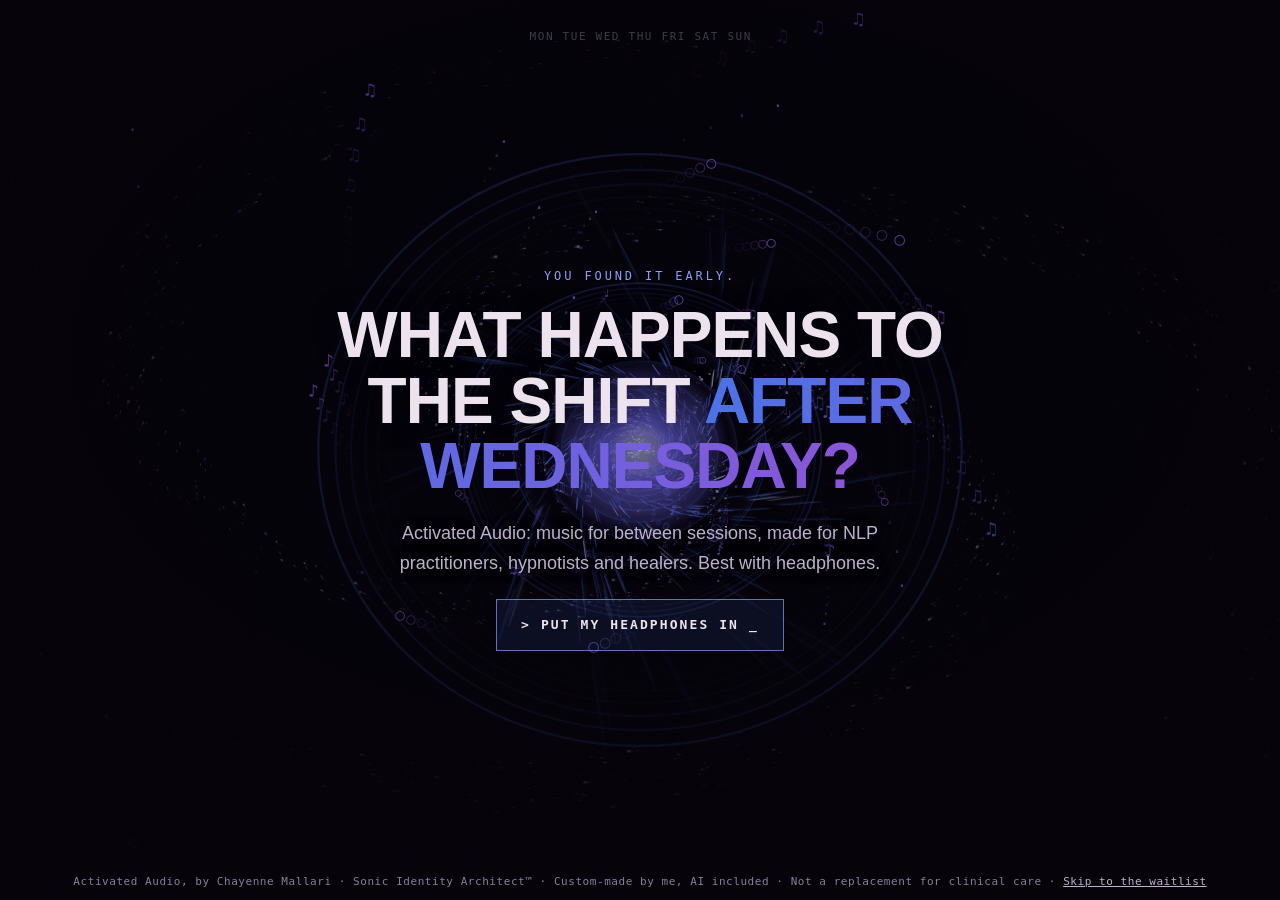
==== public/activated-audio/index.html @ 26911c9c "Activated Audio: 'Now playing / Up next' labels on the first-listen screen Co-Authored-By: Claude Op" ====
<!doctype html>
<html lang="en">
<head>
<meta charset="utf-8">
<meta name="viewport" content="width=device-width, initial-scale=1, viewport-fit=cover">
<title>Activated Audio · Follow the sound</title>
<meta name="description" content="Activated Audio: hypnotic identity-shift songs for NLP practitioners, hypnotists, healers and coaches. Music for after Wednesday. Join the waitlist.">
<meta property="og:title" content="Activated Audio · Music for after Wednesday">
<meta property="og:description" content="Hypnosis opens the door. The music keeps them walking through it. Join the waitlist.">
<meta property="og:image" content="https://www.sonicidentityarchitect.com/after-wednesday/after-wednesday-app-preview.webp">
<meta property="og:type" content="website">
<meta property="og:url" content="https://www.sonicidentityarchitect.com/activated-audio/">
<link rel="canonical" href="https://www.sonicidentityarchitect.com/activated-audio/">
<link rel="icon" href="data:image/svg+xml,%3Csvg xmlns=%22http://www.w3.org/2000/svg%22 viewBox=%220 0 32 32%22%3E%3Ccircle cx=%2216%22 cy=%2216%22 r=%2214%22 fill=%22none%22 stroke=%22%238B9CF5%22/%3E%3Ccircle cx=%2216%22 cy=%2216%22 r=%225%22 fill=%22%238B55DA%22/%3E%3C/svg%3E">
<style>
:root{--bg:#06030A;--ink:#EDE3EE;--soft:#BDB2C9;--mute:#8A7F98;--line:rgba(139,85,218,.3);--blue:#4A73E8;--violet:#8B55DA;--peri:#8B9CF5;--mono:ui-monospace,"SFMono-Regular",Menlo,Consolas,monospace;--sans:"Helvetica Neue",Helvetica,Arial,sans-serif}
*{box-sizing:border-box}
html,body{margin:0;height:100%;background:var(--bg);color:var(--ink);font-family:var(--sans);overflow:hidden;-webkit-font-smoothing:antialiased;-webkit-tap-highlight-color:transparent}
canvas#c{position:fixed;inset:0;width:100%;height:100%;display:block;transition:filter 1.6s ease}
body.drain canvas#c{filter:saturate(.15) brightness(.7)}
.vig{position:fixed;inset:0;pointer-events:none;background:radial-gradient(ellipse 65% 60% at 50% 40%,transparent 0%,rgba(6,3,10,.4) 60%,rgba(6,3,10,.95) 100%)}
.top{position:fixed;top:0;left:0;right:0;z-index:6;display:flex;justify-content:space-between;align-items:center;padding:14px 16px;font:12px var(--mono);letter-spacing:.14em;text-transform:uppercase;color:var(--mute)}
.top button{background:none;border:0;color:var(--mute);font:inherit;letter-spacing:inherit;text-transform:inherit;cursor:pointer;padding:10px;min-height:44px}
.top button:hover{color:var(--ink)}
.week{position:absolute;left:50%;top:50%;transform:translate(-50%,-50%);display:flex;gap:10px;font:11px var(--mono);letter-spacing:.14em;pointer-events:none}.week span b{margin-right:-.14em}
.week span{color:rgba(138,127,152,.45);transition:color .8s,text-shadow .8s}
.week span.lit{color:var(--ink);text-shadow:0 0 10px rgba(139,156,245,.8)}
.week span.now{color:var(--peri);text-shadow:0 0 14px rgba(139,156,245,1)}
.week span.slip{color:#9A8FA8;text-shadow:none;animation:jit 2.6s infinite steps(1)}
.week .s{display:none}
@media (max-width:560px){.week{gap:7px}.week .l{display:none}.week .s{display:inline}}
#back,#snd{visibility:hidden}body.deep #back,body.deep #snd{visibility:visible}
.bar{position:fixed;top:0;left:0;height:2px;width:0;background:linear-gradient(90deg,var(--blue),var(--violet));z-index:7;transition:width .9s cubic-bezier(.2,.8,.2,1);box-shadow:0 0 10px var(--violet)}
.stage{position:fixed;inset:0;display:flex;align-items:center;justify-content:center;padding:76px 20px 56px;z-index:3}
.step{position:absolute;width:min(680px,calc(100% - 40px));display:flex;flex-direction:column;align-items:center;text-align:center;gap:20px;opacity:0;pointer-events:none;transform:translateY(20px) scale(.97);filter:blur(8px);transition:opacity .9s ease,transform 1.1s cubic-bezier(.2,.8,.2,1),filter .9s ease}
.step.on{opacity:1;pointer-events:auto;transform:none;filter:none}
.step.out{opacity:0;transform:translateY(-30px) scale(1.06);filter:blur(10px)}
.kicker{font:12px var(--mono);letter-spacing:.24em;text-transform:uppercase;color:var(--peri)}
h1,h2{text-shadow:0 2px 24px rgba(6,3,10,.85);margin:0;font-weight:800;text-transform:uppercase;letter-spacing:-.015em;line-height:1.02;text-wrap:balance}
h1{font-size:clamp(32px,6.4vw,64px)}h2{font-size:clamp(26px,5vw,48px)}
.g{text-shadow:none;background:linear-gradient(90deg,var(--blue),var(--violet));-webkit-background-clip:text;background-clip:text;-webkit-text-fill-color:transparent;color:transparent}
p{text-shadow:0 1px 14px rgba(6,3,10,.9);margin:0;font-size:clamp(15px,1.6vw,18px);line-height:1.65;color:var(--soft);max-width:520px;text-wrap:pretty}
.w{display:inline-block;opacity:0;transform:translateY(8px);filter:blur(6px);transition:opacity .6s ease,transform .7s ease,filter .6s ease}
.on .w{opacity:1;transform:none;filter:none}
.btn{appearance:none;border:1px solid rgba(139,156,245,.7);background:rgba(74,115,232,.1);color:var(--ink);font:600 13px var(--mono);letter-spacing:.16em;text-transform:uppercase;padding:0 24px;min-height:52px;cursor:pointer;text-decoration:none;display:inline-flex;align-items:center;justify-content:center;gap:10px;transition:background .25s,box-shadow .25s,transform .25s}
.btn:hover,.btn:focus-visible{background:rgba(74,115,232,.25);box-shadow:0 0 30px rgba(139,85,218,.45);outline:none;transform:translateY(-1px)}
.btn.solid{background:linear-gradient(90deg,#2F55C8,#6A3CC0);border-color:transparent;color:#fff}
.link{background:none;border:0;color:var(--mute);font:12px var(--mono);letter-spacing:.12em;text-transform:uppercase;cursor:pointer;padding:10px;text-decoration:underline;text-underline-offset:4px}
.link:hover{color:var(--ink)}
.cur{animation:blink 1s steps(1) infinite}@keyframes blink{50%{opacity:0}}
.breath{width:180px;height:180px;border-radius:50%;border:1px solid rgba(139,156,245,.6);display:flex;align-items:center;justify-content:center;font:12px var(--mono);letter-spacing:.2em;text-transform:uppercase;color:var(--peri);box-shadow:0 0 60px rgba(139,85,218,.25) inset,0 0 40px rgba(74,115,232,.2);transform:scale(.6);transition:transform 4s ease-in-out,box-shadow 4s;background:radial-gradient(circle,rgba(8,4,16,.82) 0%,rgba(8,4,16,.55) 70%,rgba(8,4,16,.2) 100%);cursor:pointer;touch-action:none;user-select:none;-webkit-user-select:none;-webkit-touch-callout:none;padding:0}
.breath.in{box-shadow:0 0 90px rgba(139,85,218,.45) inset,0 0 80px rgba(74,115,232,.45)}
.breath.in{transform:scale(1)}
.count{font:800 clamp(80px,16vw,150px) var(--sans);line-height:1}
.chips{display:grid;grid-template-columns:repeat(2,minmax(0,1fr));gap:10px;width:100%;max-width:540px}
.chip{appearance:none;border:1px solid var(--line);background:rgba(20,10,30,.55);backdrop-filter:blur(6px);-webkit-backdrop-filter:blur(6px);color:var(--soft);font:12px var(--mono);letter-spacing:.08em;text-transform:uppercase;padding:14px 10px;min-height:52px;cursor:pointer;transition:all .25s}
.chip:hover,.chip:focus-visible{border-color:var(--peri);color:var(--ink);outline:none}
.chip[aria-pressed=true]{border-color:var(--peri);background:rgba(139,85,218,.25);color:#fff;box-shadow:0 0 20px rgba(139,85,218,.3)}
.reply{min-height:22px;font:13px var(--mono);color:var(--peri)}
.glitch{position:relative;animation:jit 2.6s infinite steps(1)}
@keyframes jit{0%,92%,100%{transform:none;text-shadow:none}93%{transform:translate(2px,-1px);text-shadow:-2px 0 rgba(74,115,232,.7),2px 0 rgba(139,85,218,.7)}95%{transform:translate(-2px,1px)}97%{transform:none;text-shadow:1px 0 rgba(139,85,218,.6)}}
.player{width:100%;max-width:520px;display:flex;flex-direction:column;gap:10px}
.trk{display:flex;align-items:center;gap:14px;width:100%;padding:14px 16px;border:1px solid var(--line);background:rgba(20,10,30,.55);backdrop-filter:blur(6px);-webkit-backdrop-filter:blur(6px);color:var(--ink);cursor:pointer;text-align:left;min-height:60px;transition:border-color .25s,box-shadow .25s}
.trk:hover,.trk:focus-visible{border-color:var(--peri);outline:none}
.trk[aria-pressed=true]{border-color:var(--peri);box-shadow:0 0 24px rgba(139,85,218,.35)}
.trk .ic{width:34px;height:34px;flex:none;border-radius:50%;border:1px solid var(--peri);display:flex;align-items:center;justify-content:center}
.trk .ic svg{width:12px;height:12px;fill:var(--ink)}
.trk b{font:600 13px var(--mono);letter-spacing:.1em;display:block}
.trk .tg{display:block;font:600 10px var(--mono);letter-spacing:.18em;text-transform:uppercase;color:var(--peri);margin-top:4px}.trk[aria-pressed=true] .tg{color:#fff}
.np{font:12px var(--mono);letter-spacing:.06em;color:var(--peri);margin-top:-6px}
.trk em{font-style:normal;color:var(--mute);font:12px var(--mono)}
.trk .eq{margin-left:auto;display:flex;gap:3px;align-items:flex-end;height:16px;opacity:0}
.trk[aria-pressed=true] .eq{opacity:1}
.eq i{width:3px;background:var(--peri);height:4px;animation:eq .9s ease-in-out infinite}
.eq i:nth-child(2){animation-delay:.2s}.eq i:nth-child(3){animation-delay:.4s}
@keyframes eq{50%{height:16px}}
.paused .eq i{animation-play-state:paused}
.foot{max-width:none;margin:0 auto;text-shadow:none;position:fixed;bottom:12px;left:0;right:0;text-align:center;font:11px var(--mono);color:var(--mute);letter-spacing:.05em;z-index:4;padding:0 16px}
.foot a{color:var(--soft)}
@media (max-width:560px){.chips{grid-template-columns:1fr 1fr}.breath{width:150px;height:150px}.foot .hide-s{display:none}}
@media (max-height:700px){.foot{display:none}.step{gap:14px}.chip{min-height:46px;padding:10px}.stage{padding-top:64px;padding-bottom:24px}}
@media (prefers-reduced-motion:reduce){*{animation:none!important}.step,.w,.breath{transition:opacity .3s!important;transform:none!important;filter:none!important}}
</style>
</head>
<body>
<canvas id="c" aria-hidden="true"></canvas>
<div class="vig"></div>
<div class="bar" id="bar"></div>
<div class="top">
<button id="back" type="button">← Back</button>
<span class="week" id="week" aria-hidden="true"><span data-d="0"><b class="l" style="font-weight:400">MON</b><b class="s" style="font-weight:400">M</b></span><span data-d="1"><b class="l" style="font-weight:400">TUE</b><b class="s" style="font-weight:400">T</b></span><span data-d="2"><b class="l" style="font-weight:400">WED</b><b class="s" style="font-weight:400">W</b></span><span data-d="3"><b class="l" style="font-weight:400">THU</b><b class="s" style="font-weight:400">T</b></span><span data-d="4"><b class="l" style="font-weight:400">FRI</b><b class="s" style="font-weight:400">F</b></span><span data-d="5"><b class="l" style="font-weight:400">SAT</b><b class="s" style="font-weight:400">S</b></span><span data-d="6"><b class="l" style="font-weight:400">SUN</b><b class="s" style="font-weight:400">S</b></span></span><span id="addr" class="sr-only" style="position:absolute;width:1px;height:1px;overflow:hidden;clip:rect(0 0 0 0)">Activated Audio</span>
<button id="snd" type="button" aria-pressed="false" aria-label="Pause or play the music">Music</button>
</div>

<audio id="a1" src="/after-wednesday/audio/i-choose-a-new-timeline.m4a" preload="none" loop></audio>
<audio id="a2" src="/after-wednesday/audio/mahalo-aloha.m4a" preload="none" loop></audio>

<main class="stage" aria-live="polite">

<section class="step on" data-addr="aw://gate" data-label="Begin" data-hue="0">
<span class="kicker">You found it early.</span>
<h1>What happens to the shift <span class="g">after Wednesday?</span></h1>
<p>Activated Audio: music for between sessions, made for NLP practitioners, hypnotists and healers. Best with headphones.</p>
<button class="btn" id="enter" type="button">&gt; Put my headphones in <span class="cur">_</span></button>
</section>

<section class="step" data-addr="aw://breathe" data-label="Breathe" data-hue="0">
<span class="kicker">Before we go in</span>
<button class="breath" id="breath" type="button" aria-label="Press and hold to breathe in, let go to breathe out">Hold</button>
<p id="bhint">Press and hold the circle as you breathe in. Let go as you breathe out.</p>
<button class="link" data-next type="button">I'm here →</button>
</section>

<section class="step" data-addr="aw://deeper" data-label="Deeper" data-hue="0">
<span class="kicker">Going deeper</span>
<div class="count g" id="count">3</div>
</section>

<section class="step" data-addr="aw://monday" data-label="Monday" data-hue="1">
<span class="kicker">Monday · 7:12 pm</span>
<h2 data-words>Your client closes Zoom feeling like a <span class="g">whole new person.</span></h2>
<p data-words>Lighter. Clearer. They can feel it in their body, and you can hear it in their voice.</p>
<button class="btn" data-next type="button">&gt; Then what <span class="cur">_</span></button>
</section>

<section class="step" data-addr="aw://wednesday" data-label="Wednesday" data-hue="2" data-drain>
<span class="kicker">Wednesday · 2:04 pm</span>
<h2 class="glitch">Then the old self clocks back in.</h2>
<p>Hear that? Everything goes a little far away. When do your clients usually start slipping?</p>
<div class="chips" data-single data-reply="r1" data-key="slip">
<button class="chip" type="button" data-say="That's the gap this music is made for." data-echo="a day or two after your sessions">A day or two after</button>
<button class="chip" type="button" data-say="Hello, Wednesday. You're in the right place." data-echo="by midweek">By midweek</button>
<button class="chip" type="button" data-say="So they spend the week waiting for you." data-echo="right before your next session">Right before our next session</button>
<button class="chip" type="button" data-say="Life gets loud. A song can be the quiet place they come back to." data-echo="when life gets loud">When life gets loud</button>
</div>
<div class="reply" id="r1"></div>
<button class="btn" data-next type="button">&gt; Why does it slip <span class="cur">_</span></button>
</section>

<section class="step" data-addr="aw://why" data-label="The why" data-hue="2" data-drain>
<span class="kicker">It isn't your work</span>
<h2 data-words>One beautiful session vs. <span class="g">years of rehearsal.</span></h2>
<p data-words>They've been rehearsing the old identity for years, and that's a lot to ask of one hour. Between sessions, a recording of your voice quietly turns into homework, and homework is usually the first thing to go.</p>
<button class="btn" data-next type="button">&gt; So what holds it <span class="cur">_</span></button>
</section>

<section class="step" data-addr="aw://music" data-label="The missing piece" data-hue="3" data-bloom>
<span class="kicker">Listen. That's the difference.</span>
<h2 data-words>Music is woven into <span class="g">who we are.</span></h2>
<p data-words>Every culture on record has made it. Babies respond to rhythm long before they can speak. Words set to a melody tend to stick, melodies replay on their own, and one song can bring a whole feeling back in seconds.</p>
<button class="btn" data-next type="button">&gt; Let me choose a song <span class="cur">_</span></button>
</section>

<section class="step" data-addr="aw://listen" data-label="Listen" data-hue="3">
<span class="kicker">The first listen</span>
<h2>Hypnosis opens the door. <span class="g">The music keeps them walking through it.</span></h2>
<p class="np" id="np">This is what you've been listening to since you walked in.</p>
<div class="player">
<button class="trk" type="button" data-track="a1"><span class="ic"><svg viewBox="0 0 12 12"><path d="M2 1l9 5-9 5z"/></svg></span><span><b>01 · I CHOOSE A NEW TIMELINE</b><em>7:14</em><small class="tg"></small></span><span class="eq" aria-hidden="true"><i></i><i></i><i></i></span></button>
<button class="trk" type="button" data-track="a2"><span class="ic"><svg viewBox="0 0 12 12"><path d="M2 1l9 5-9 5z"/></svg></span><span><b>02 · MAHALO ALOHA</b><em>(Hoʻoponopono) · 5:53</em><small class="tg"></small></span><span class="eq" aria-hidden="true"><i></i><i></i><i></i></span></button>
</div>
<button class="btn" data-next type="button">&gt; Where would I use it <span class="cur">_</span></button>
</section>

<section class="step" data-addr="aw://practice" data-label="Your practice" data-hue="3">
<span class="kicker">Where it lives</span>
<h2>From your Zoom session to <span class="g">their earbuds on a Wednesday.</span></h2>
<p>Tap everywhere you'd use it.</p>
<div class="chips" data-reply="r2">
<button class="chip" type="button">To close a session</button>
<button class="chip" type="button">In my recordings</button>
<button class="chip" type="button">At retreats and groups</button>
<button class="chip" type="button">As take-home listening</button>
</div>
<div class="reply" id="r2"></div>
<button class="btn" data-next type="button">&gt; What is it, exactly <span class="cur">_</span></button>
</section>

<section class="step" data-addr="aw://offer" data-label="The offer" data-hue="4">
<span class="kicker">A new offer for your practice</span>
<h2 data-words>Music your clients carry everywhere, <span class="g">and a new way to grow your practice.</span></h2>
<p id="echo">Activated Audio will be a membership for practitioners. You share the songs with your clients as part of your packages, programs and sessions, with practitioner rights in writing. Final terms are in progress, and the waitlist sees them first.</p>
<button class="btn" data-next type="button">&gt; I want in <span class="cur">_</span></button>
</section>

<section class="step" data-addr="aw://open" data-label="The door" data-hue="4">
<span class="kicker">The door is open</span>
<h2>Get the <span class="g">first listen.</span></h2>
<p>Five quick questions, then your email. You'll hear the first tracks and the pricing before anyone else, and your answers help shape the first collection.</p>
<a class="btn solid" href="https://chayennemallari.eden.so/form/after-wednesday" target="_top">Save my spot →</a>
<a class="link" href="details/" target="_top">Read the full details</a>
</section>

</main>

<p class="foot">Activated Audio, by Chayenne Mallari<span class="hide-s"> · Sonic Identity Architect™ · Custom-made by me, AI included</span> · Not a replacement for clinical care · <a href="https://chayennemallari.eden.so/form/after-wednesday" target="_top">Skip to the waitlist</a></p>

<script>
(function(){
var RM=matchMedia('(prefers-reduced-motion: reduce)').matches;
/* words reveal */
document.querySelectorAll('[data-words]').forEach(function(el){
 var nodes=[].slice.call(el.childNodes);el.innerHTML='';var i=0;
 nodes.forEach(function(n){
  if(n.nodeType===3){n.textContent.split(/(\s+)/).forEach(function(t){if(!t)return;if(/^\s+$/.test(t)){el.appendChild(document.createTextNode(t));return;}var s=document.createElement('span');s.className='w';s.style.transitionDelay=(i++*70)+'ms';s.textContent=t;el.appendChild(s);});}
  else{n.classList.add('w');n.style.transitionDelay=(i++*70)+'ms';el.appendChild(n);}
 });
});
/* audio graph */
var AC,an,lp,gain,src={},data,ct=null,soundOn=false;
function initAudio(){
 if(AC)return;try{AC=new (window.AudioContext||window.webkitAudioContext)();an=AC.createAnalyser();an.fftSize=256;data=new Uint8Array(an.frequencyBinCount);
 lp=AC.createBiquadFilter();lp.type='lowpass';lp.frequency.value=18000;gain=AC.createGain();gain.gain.value=0;
 lp.connect(gain);gain.connect(an);an.connect(AC.destination);
 ['a1','a2'].forEach(function(id){src[id]=AC.createMediaElementSource(document.getElementById(id));src[id].connect(lp);});}catch(e){AC=null;}
}
function fadeTo(v,t){if(!gain)return;var n=AC.currentTime;gain.gain.cancelScheduledValues(n);gain.gain.setValueAtTime(gain.gain.value,n);gain.gain.linearRampToValueAtTime(v,n+(t||1.5));}
function muffle(on){if(!lp)return;var n=AC.currentTime;lp.frequency.cancelScheduledValues(n);lp.frequency.setValueAtTime(lp.frequency.value,n);lp.frequency.exponentialRampToValueAtTime(on?420:18000,n+2.2);}
function play(id){initAudio();var el=document.getElementById(id);if(ct&&ct!==id){var o=document.getElementById(ct);o.pause();}ct=id;if(AC&&AC.state==='suspended')AC.resume();el.play().catch(function(){});soundOn=true;fadeTo(.85,2.5);sync();}
function stop(){if(ct){fadeTo(0,.6);var el=document.getElementById(ct);setTimeout(function(){el.pause();},650);}soundOn=false;sync();}
var sb=document.getElementById('snd');
function sync(){sb.textContent=soundOn?'\u275A\u275A Pause':'\u25B6 Play';sb.setAttribute('aria-pressed',soundOn);document.querySelectorAll('.trk').forEach(function(t){var on=soundOn&&t.dataset.track===ct;t.setAttribute('aria-pressed',on);var g=t.querySelector('.tg');if(g)g.textContent=t.dataset.track===ct?(soundOn?'\u25CF Now playing':'Paused \u00B7 tap to play'):'Up next \u00B7 tap to switch';});var np=document.getElementById('np');if(np)np.textContent=soundOn?(ct==='a1'?'Hear that? This is the song that\u2019s been playing since you walked in.':'Now playing: Mahalo Aloha (Hoʻoponopono).'):'Tap a song to keep listening.';}
sb.addEventListener('click',function(){soundOn?stop():play(ct||'a1');});
/* tunnel */
var c=document.getElementById('c'),x=c.getContext('2d'),W,H,D=Math.min(devicePixelRatio||1,2);
function sz(){W=c.width=innerWidth*D;H=c.height=innerHeight*D;}sz();addEventListener('resize',sz);
var mx=0,my=0,tmx=0,tmy=0;addEventListener('pointermove',function(e){tmx=(e.clientX/innerWidth-.5);tmy=(e.clientY/innerHeight-.5);},{passive:true});
var rings=[],parts=[],speed=1,tSpeed=1,lvl=0,hue=0,tHue=0,t0=0;
var pal=[[[74,115,232],[139,85,218]],[[96,150,255],[139,156,245]],[[90,80,120],[70,60,90]],[[74,115,232],[168,107,242]],[[110,90,240],[180,110,250]]];
for(var i=0;i<26;i++)rings.push({z:i/26});
var dust=[];var LN=9;for(var q=0;q<1500;q++){var ln=q%LN;dust.push({z:Math.random(),a:ln*6.283/LN+(Math.random()-.5)*.38,ln:ln,j:(Math.random()-.5)*.12,b:Math.random(),w:Math.random()<.12});}
var stars=[],rot=0,calm=0,tCalm=0,pull=1,tPull=1;for(var q=0;q<1500;q++){var core=Math.random()<.22,t=core?Math.pow(Math.random(),2)*.18:Math.pow(Math.random(),.75);stars.push({arm:q%3,t:t,j:(Math.random()-.5)*(core?1.2:.55*(.3+t)),s:Math.random()<.06?2.2:(Math.random()<.3?1.4:.9),tw:Math.random()*6.283,w:Math.random()});}
var gl=['♪','♫','♩','·','·','·','○'];
for(var j=0;j<180;j++)parts.push(np(true));
function np(a){return{a:Math.random()*6.283,z:a?Math.random():1,r:.2+Math.random()*.9,g:gl[Math.random()*gl.length|0]};}
function mix(a,b,k){return[a[0]+(b[0]-a[0])*k|0,a[1]+(b[1]-a[1])*k|0,a[2]+(b[2]-a[2])*k|0];}
function col(k){var i=Math.floor(hue),f=hue-i,A=pal[Math.min(i,4)],B=pal[Math.min(i+1,4)];return mix(mix(A[0],B[0],f),mix(A[1],B[1],f),k);}
function draw(ts){
 var dt=Math.min(50,ts-(t0||ts));t0=ts;speed+=(tSpeed-speed)*.04;hue+=(tHue-hue)*.02;
 var e=0;if(an&&soundOn){an.getByteFrequencyData(data);for(var b=0;b<10;b++)e+=data[b];e=e/2550;}lvl+=(e-lvl)*.15;
 x.fillStyle='rgba(6,3,10,.42)';x.fillRect(0,0,W,H);
 mx+=(tmx-mx)*.04;my+=(tmy-my)*.04;var cx=W/2-mx*W*.03,cy=H/2-my*H*.03,m=Math.max(W,H),gm=Math.min(W,H)*.62+Math.max(W,H)*.12;
 rot+=.00005*dt*(.6+speed*.4);calm+=(tCalm-calm)*.03;if(calm>.01){var bE=document.getElementById('breath').getBoundingClientRect();if(bE.width){cx+=((bE.left+bE.width/2)*D-cx)*calm;cy+=((bE.top+bE.height/2)*D-cy)*calm;}}pull+=(tPull-pull)*.025;
 for(var q=0;q<stars.length;q++){var st=stars[q],ang=st.arm*2.0944+st.t*4.6+rot*(1.4-st.t*.6)+st.j,rr=st.t*gm*(1+lvl*.06)*pull;
  var sx=cx+Math.cos(ang)*rr,sy=cy+Math.sin(ang)*rr*.58;
  var tw=.55+.45*Math.sin(ts/700+st.tw),sc=st.w<.5?[230,232,255]:col(st.t);
  var a=(.35+.65*tw)*(1-st.t*.45)*(1-calm*.8)*.4;x.fillStyle='rgba('+sc+','+a+')';var z=st.s*1.1*D;x.fillRect(sx-z/2,sy-z/2,z,z);}
 var tw2=5.2,vz=.0006*speed*dt/16;
 for(var q=0;q<dust.length;q++){var u=dust[q];var oz=u.z;u.z-=vz;if(u.z<=.012){u.z+=1;oz=u.z;u.a=u.ln*6.283/LN+(Math.random()-.5)*.38;}
  var k1=1/(u.z*4+.15),k0=1/(Math.min(1,oz+vz*9)*4+.15),R1=m*.05*k1*(1+u.j)*pull*(1+lvl*.3),R0=m*.05*k0*(1+u.j)*pull*(1+lvl*.3);
  var a1=u.a+u.z*tw2+rot*1.6,a0=u.a+Math.min(1,oz+vz*9)*tw2+rot*1.6;
  var x1=cx+Math.cos(a1)*R1,y1=cy+Math.sin(a1)*R1*.92,x0=cx+Math.cos(a0)*R0,y0=cy+Math.sin(a0)*R0*.92;
  if(x1<-20||x1>W+20||y1<-20||y1>H+20)continue;
  var fade=Math.min(1,(1-u.z)*1.6)*Math.min(1,u.z*8),al2=(.2+.55*u.b)*fade*(1-calm*.85),dc=u.w?[225,230,255]:col(u.z);
  x.strokeStyle='rgba('+dc+','+al2+')';x.lineWidth=Math.min(2.2,.4+k1*.22)*D;x.lineCap='round';x.beginPath();x.moveTo(x0,y0);x.lineTo(x1,y1);x.stroke();}
 for(var i=0;i<rings.length;i++){var r=rings[i];r.z-=.0009*speed*dt/16;if(r.z<=.01)r.z+=1;
  var k=1/(r.z*4+.15),rad=m*.05*k*(1+lvl*.35),al=Math.min(1,(1-r.z))*.22*(1-calm*.75);var cc=col(r.z);
  x.beginPath();x.ellipse(cx,cy,rad,rad*.92,0,0,6.283);x.strokeStyle='rgba('+cc+','+al+')';x.lineWidth=(1+k*.25)*D;x.stroke();}
 x.font=(12*D)+'px ui-monospace,Menlo,monospace';
 for(var j=0;j<parts.length;j++){var p=parts[j];p.z-=.0016*speed*dt/16;p.a+=.00035*dt*(1/p.z)*.4;if(p.z<=.02){parts[j]=np(false);continue;}
  var kk=1/p.z,d=p.r*m*.05*kk,px=cx+Math.cos(p.a)*d,py=cy+Math.sin(p.a)*d;if(px<-40||px>W+40||py<-40||py>H+40){parts[j]=np(false);continue;}
  var s=Math.min(30,(4+5*kk))*D*.6,cc2=col(p.r);x.font=s+'px ui-monospace,Menlo,monospace';x.fillStyle='rgba('+cc2+','+Math.min(1,(1-p.z)*1.4)*.8*(1-calm*.9)+')';x.fillText(p.g,px,py);}
 var gr=x.createRadialGradient(cx,cy,0,cx,cy,m*.07*(1+lvl*.8));var oc=col(.5);gr.addColorStop(0,'rgba(220,225,255,'+(.32+lvl*.3)*(1-calm*.75)+')');gr.addColorStop(.35,'rgba('+oc+','+(.45*(1-calm*.6))+')');gr.addColorStop(1,'rgba('+oc+',0)');
 x.fillStyle=gr;x.beginPath();x.arc(cx,cy,m*.07*(1+lvl*.8),0,6.283);x.fill();
 if(!RM||ts<100)requestAnimationFrame(draw);
}
x.fillStyle='#06030A';x.fillRect(0,0,W,H);requestAnimationFrame(draw);
/* week */
var DAY={"aw://gate": -1, "aw://breathe": -1, "aw://deeper": -1, "aw://monday": 0, "aw://wednesday": 2, "aw://why": 2, "aw://music": 3, "aw://listen": 4, "aw://practice": 5, "aw://offer": 6, "aw://open": 7};
function week(a){var d=DAY[a],slip=(a==='aw://wednesday'||a==='aw://why');[].forEach.call(document.querySelectorAll('#week [data-d]'),function(el){var i=+el.dataset.d;el.className='';if(d<0)return;if(d>=7||i<d)el.className='lit';if(i===d)el.className=slip?'slip':'now';if(slip&&i===1)el.className='lit';});}
/* steps */
var S=[].slice.call(document.querySelectorAll('.step')),cur=0,lock=false,answers={};
var addr=document.getElementById('addr'),bar=document.getElementById('bar');
function go(i){if(i<0||i>=S.length||i===cur||lock)return;lock=true;tSpeed=i>cur?7:-3;
 var prev=S[cur];prev.classList.remove('on');prev.classList.add('out');setTimeout(function(){prev.classList.remove('out');},1000);
 cur=i;var s=S[cur];setTimeout(function(){s.classList.add('on');},280);
 addr.textContent=s.dataset.label;week(s.dataset.addr);bar.style.width=(cur/(S.length-1)*100)+'%';tHue=+s.dataset.hue;
 document.body.classList.toggle('deep',cur>0);
 var drain=s.hasAttribute('data-drain');document.body.classList.toggle('drain',drain);
 tCalm=s.dataset.addr==='aw://breathe'?1:0;tPull=1;if(s.dataset.addr==='aw://breathe')breathe();
 if(s.dataset.addr==='aw://deeper')countdown();
 if(s.dataset.addr==='aw://offer'&&answers.slip){document.getElementById('echo').textContent='You said your clients start slipping '+answers.slip+'. Activated Audio will be a membership for practitioners, made for exactly that stretch. You share the songs with your clients as part of your packages, programs and sessions, with practitioner rights in writing. Final terms are in progress, and the waitlist sees them first.';}
 setTimeout(function(){tSpeed=1;lock=false;},1000);}
var bHeld=0,bT=0,bDone=0;
function breathe(){var b=document.getElementById('breath');b.textContent='Hold';b.classList.remove('in');bDone=0;document.getElementById('bhint').textContent='Press and hold the circle as you breathe in. Let go as you breathe out.';}
(function(){var b=document.getElementById('breath');
 function down(e){if(S[cur].dataset.addr!=='aw://breathe'||bDone)return;e.preventDefault();try{b.setPointerCapture(e.pointerId)}catch(_){}bHeld=Date.now();b.textContent='Breathe in';b.classList.add('in');tSpeed=.15;tPull=.45;if(navigator.vibrate)navigator.vibrate(12);}
 function up(){if(!bHeld)return;var held=Date.now()-bHeld;bHeld=0;b.classList.remove('in');tSpeed=1;tPull=1;
  if(held<1500){b.textContent='Hold';document.getElementById('bhint').textContent='Slower. Keep holding while you breathe all the way in.';return;}
  bDone=1;b.textContent='And let go';tSpeed=2.5;tPull=1.25;tCalm=.4;setTimeout(function(){tPull=1;},1400);document.getElementById('bhint').textContent='Good. That\u2019s the first shift.';
  clearTimeout(bT);bT=setTimeout(function(){if(S[cur].dataset.addr==='aw://breathe')go(cur+1);},4200);}
 b.addEventListener('pointerdown',down);b.addEventListener('pointerup',up);b.addEventListener('pointercancel',up);b.addEventListener('contextmenu',function(e){e.preventDefault()});
 b.addEventListener('keydown',function(e){if((e.key===' '||e.key==='Enter')&&!e.repeat){down(e)}});b.addEventListener('keyup',function(e){if(e.key===' '||e.key==='Enter')up()});
})();
function countdown(){var el=document.getElementById('count'),n=3;el.textContent=n;var t=setInterval(function(){n--;if(S[cur].dataset.addr!=='aw://deeper'){clearInterval(t);return;}if(n>0){el.textContent=n;tSpeed=4;}else{clearInterval(t);go(cur+1);}},900);}
document.getElementById('enter').addEventListener('click',function(){play('a1');go(1);});

document.addEventListener('click',function(e){if(e.target.closest('[data-next]'))go(cur+1);});
document.getElementById('back').addEventListener('click',function(){var t=cur-1;while(t>0&&/breathe|deeper/.test(S[t].dataset.addr))t--;go(t);});
var acc=0;addEventListener('wheel',function(e){acc+=e.deltaY;if(acc>140){acc=0;if(cur>0&&!/breathe|deeper/.test(S[cur].dataset.addr))go(cur+1);}else if(acc<-140){acc=0;var t=cur-1;while(t>0&&/breathe|deeper/.test(S[t].dataset.addr))t--;if(cur>0)go(t);}},{passive:true});
var ty=null;addEventListener('touchstart',function(e){ty=e.touches[0].clientY;},{passive:true});
addEventListener('touchend',function(e){if(ty===null)return;var d=ty-e.changedTouches[0].clientY;if(Math.abs(d)>70&&cur>0&&!/breathe|deeper/.test(S[cur].dataset.addr)&&!e.target.closest('.chip,.trk,.btn,.link'))go(cur+(d>0?1:-1));ty=null;},{passive:true});
addEventListener('keydown',function(e){if(cur===0)return;if(e.key==='ArrowDown'||e.key==='PageDown')go(cur+1);if(e.key==='ArrowUp'||e.key==='PageUp')go(cur-1);});
/* chips */
document.querySelectorAll('.chip').forEach(function(b){b.setAttribute('aria-pressed','false');});
document.querySelectorAll('.chips').forEach(function(g){var single=g.hasAttribute('data-single'),r=document.getElementById(g.dataset.reply);
 g.addEventListener('click',function(e){var b=e.target.closest('.chip');if(!b)return;
  if(single){g.querySelectorAll('.chip').forEach(function(o){o.setAttribute('aria-pressed','false');});b.setAttribute('aria-pressed','true');r.textContent='> '+b.dataset.say;if(g.dataset.key)answers[g.dataset.key]=b.dataset.echo;}
  else{b.setAttribute('aria-pressed',b.getAttribute('aria-pressed')==='true'?'false':'true');var k=g.querySelectorAll('[aria-pressed=true]').length;r.textContent=k?'> '+(k>2?'Your whole practice, then. Love that.':'That’s exactly how it’s meant to be used.'):'';}});});
/* tracks */
document.querySelectorAll('.trk').forEach(function(t){t.addEventListener('click',function(){var id=t.dataset.track;if(soundOn&&ct===id){stop();}else{play(id);}});});
sync();
})();
</script>
</body>
</html>
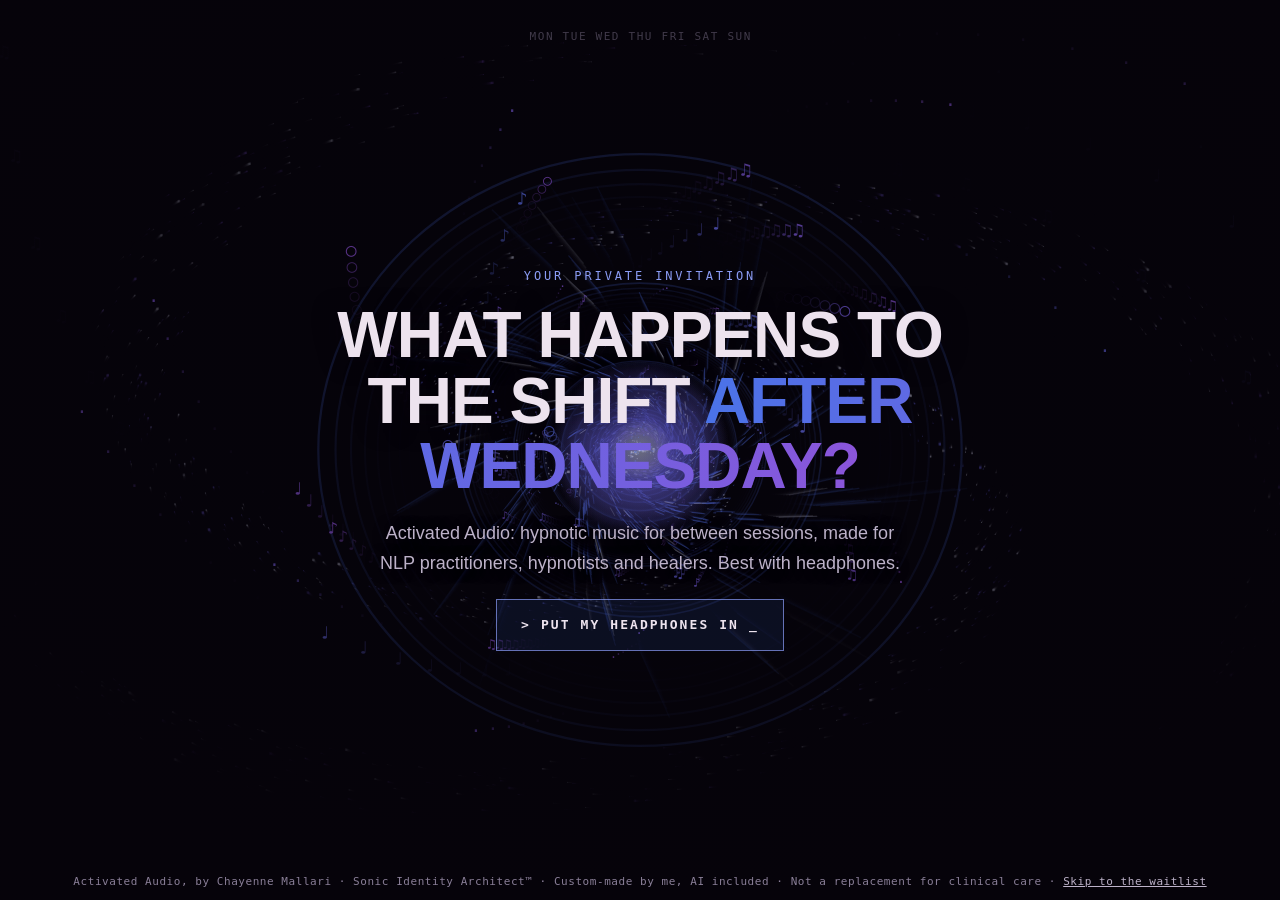
==== commit 6f88f58e: "Activated Audio: songs flow 01 -> 02 instead of looping, 'since you entered', private invitation gat" ====
--- a/public/activated-audio/index.html
+++ b/public/activated-audio/index.html
@@ -92,15 +92,15 @@
 <button id="snd" type="button" aria-pressed="false" aria-label="Pause or play the music">Music</button>
 </div>
 
-<audio id="a1" src="/after-wednesday/audio/i-choose-a-new-timeline.m4a" preload="none" loop></audio>
-<audio id="a2" src="/after-wednesday/audio/mahalo-aloha.m4a" preload="none" loop></audio>
+<audio id="a1" src="/after-wednesday/audio/i-choose-a-new-timeline.m4a" preload="none"></audio>
+<audio id="a2" src="/after-wednesday/audio/mahalo-aloha.m4a" preload="none"></audio>
 
 <main class="stage" aria-live="polite">
 
 <section class="step on" data-addr="aw://gate" data-label="Begin" data-hue="0">
-<span class="kicker">You found it early.</span>
+<span class="kicker">Your private invitation</span>
 <h1>What happens to the shift <span class="g">after Wednesday?</span></h1>
-<p>Activated Audio: music for between sessions, made for NLP practitioners, hypnotists and healers. Best with headphones.</p>
+<p>Activated Audio: hypnotic music for between sessions, made for NLP practitioners, hypnotists and healers. Best with headphones.</p>
 <button class="btn" id="enter" type="button">&gt; Put my headphones in <span class="cur">_</span></button>
 </section>
 
@@ -154,7 +154,7 @@
 <section class="step" data-addr="aw://listen" data-label="Listen" data-hue="3">
 <span class="kicker">The first listen</span>
 <h2>Hypnosis opens the door. <span class="g">The music keeps them walking through it.</span></h2>
-<p class="np" id="np">This is what you've been listening to since you walked in.</p>
+<p class="np" id="np">This is the song that's been playing since you entered.</p>
 <div class="player">
 <button class="trk" type="button" data-track="a1"><span class="ic"><svg viewBox="0 0 12 12"><path d="M2 1l9 5-9 5z"/></svg></span><span><b>01 · I CHOOSE A NEW TIMELINE</b><em>7:14</em><small class="tg"></small></span><span class="eq" aria-hidden="true"><i></i><i></i><i></i></span></button>
 <button class="trk" type="button" data-track="a2"><span class="ic"><svg viewBox="0 0 12 12"><path d="M2 1l9 5-9 5z"/></svg></span><span><b>02 · MAHALO ALOHA</b><em>(Hoʻoponopono) · 5:53</em><small class="tg"></small></span><span class="eq" aria-hidden="true"><i></i><i></i><i></i></span></button>
@@ -216,10 +216,11 @@
 }
 function fadeTo(v,t){if(!gain)return;var n=AC.currentTime;gain.gain.cancelScheduledValues(n);gain.gain.setValueAtTime(gain.gain.value,n);gain.gain.linearRampToValueAtTime(v,n+(t||1.5));}
 function muffle(on){if(!lp)return;var n=AC.currentTime;lp.frequency.cancelScheduledValues(n);lp.frequency.setValueAtTime(lp.frequency.value,n);lp.frequency.exponentialRampToValueAtTime(on?420:18000,n+2.2);}
-function play(id){initAudio();var el=document.getElementById(id);if(ct&&ct!==id){var o=document.getElementById(ct);o.pause();}ct=id;if(AC&&AC.state==='suspended')AC.resume();el.play().catch(function(){});soundOn=true;fadeTo(.85,2.5);sync();}
+var moved=false;function play(id){initAudio();if(ct&&ct!==id)moved=true;var el=document.getElementById(id);if(ct&&ct!==id){var o=document.getElementById(ct);o.pause();}ct=id;if(AC&&AC.state==='suspended')AC.resume();el.play().catch(function(){});soundOn=true;fadeTo(.85,2.5);sync();}
 function stop(){if(ct){fadeTo(0,.6);var el=document.getElementById(ct);setTimeout(function(){el.pause();},650);}soundOn=false;sync();}
 var sb=document.getElementById('snd');
-function sync(){sb.textContent=soundOn?'\u275A\u275A Pause':'\u25B6 Play';sb.setAttribute('aria-pressed',soundOn);document.querySelectorAll('.trk').forEach(function(t){var on=soundOn&&t.dataset.track===ct;t.setAttribute('aria-pressed',on);var g=t.querySelector('.tg');if(g)g.textContent=t.dataset.track===ct?(soundOn?'\u25CF Now playing':'Paused \u00B7 tap to play'):'Up next \u00B7 tap to switch';});var np=document.getElementById('np');if(np)np.textContent=soundOn?(ct==='a1'?'Hear that? This is the song that\u2019s been playing since you walked in.':'Now playing: Mahalo Aloha (Hoʻoponopono).'):'Tap a song to keep listening.';}
+['a1','a2'].forEach(function(id){document.getElementById(id).addEventListener('ended',function(){if(ct!==id||!soundOn)return;var nx=id==='a1'?'a2':'a1';var el=document.getElementById(nx);try{el.currentTime=0}catch(e){}play(nx);});});
+function sync(){sb.textContent=soundOn?'\u275A\u275A Pause':'\u25B6 Play';sb.setAttribute('aria-pressed',soundOn);document.querySelectorAll('.trk').forEach(function(t){var on=soundOn&&t.dataset.track===ct;t.setAttribute('aria-pressed',on);var g=t.querySelector('.tg');if(g)g.textContent=t.dataset.track===ct?(soundOn?'\u25CF Now playing':'Paused \u00B7 tap to play'):'Up next \u00B7 tap to switch';});var np=document.getElementById('np');if(np)np.textContent=soundOn?(ct==='a1'&&!moved?'Hear that? This is the song that\u2019s been playing since you entered.':(ct==='a1'?'Now playing: I Choose a New Timeline.':'Now playing: Mahalo Aloha (Hoʻoponopono).')):'Tap a song to keep listening.';}
 sb.addEventListener('click',function(){soundOn?stop():play(ct||'a1');});
 /* tunnel */
 var c=document.getElementById('c'),x=c.getContext('2d'),W,H,D=Math.min(devicePixelRatio||1,2);
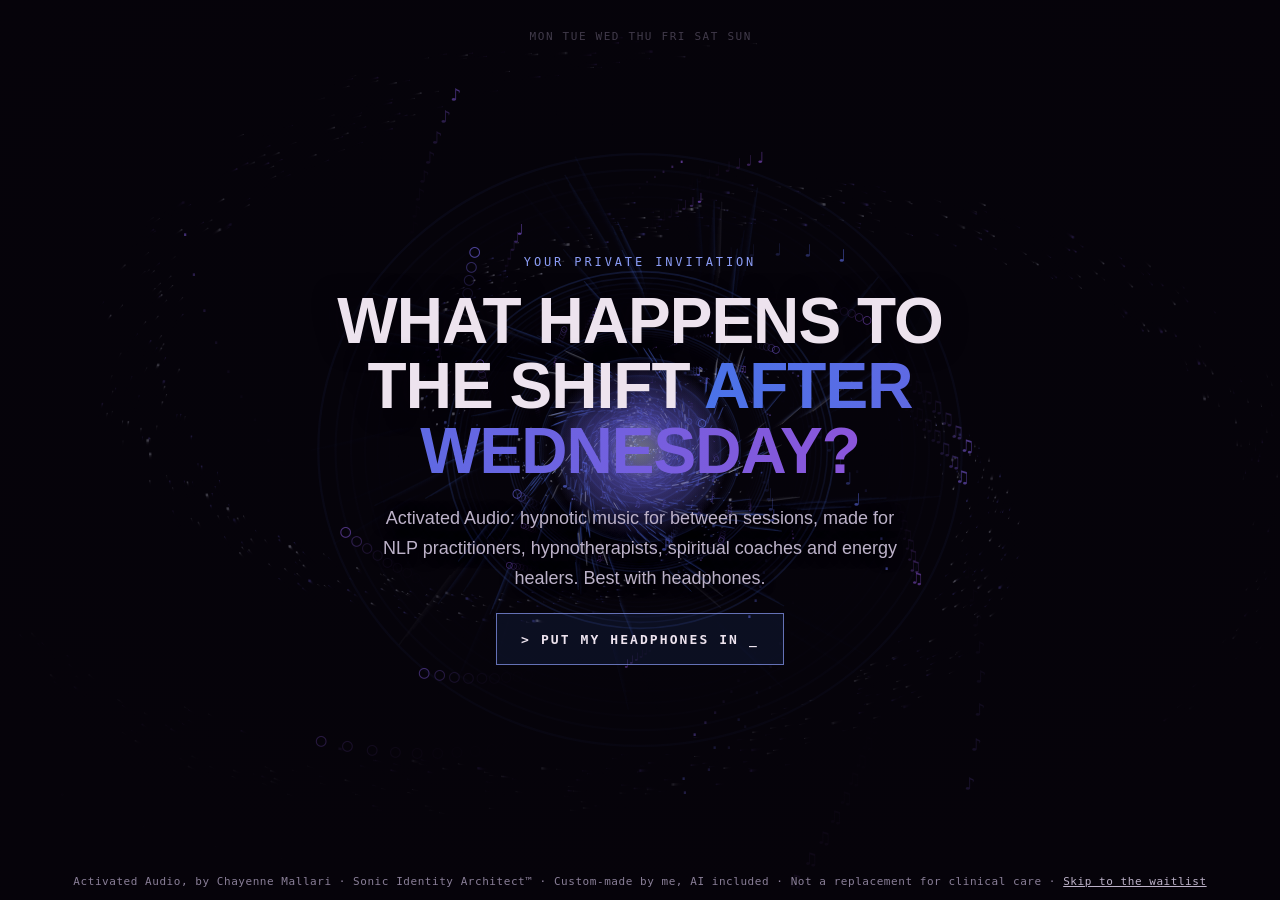
==== commit 577fc120: "Activated Audio: Monday 11:12 am; audience = NLP practitioners, hypnotherapists, spiritual coaches a" ====
--- a/public/activated-audio/index.html
+++ b/public/activated-audio/index.html
@@ -4,7 +4,7 @@
 <meta charset="utf-8">
 <meta name="viewport" content="width=device-width, initial-scale=1, viewport-fit=cover">
 <title>Activated Audio · Follow the sound</title>
-<meta name="description" content="Activated Audio: hypnotic identity-shift songs for NLP practitioners, hypnotists, healers and coaches. Music for after Wednesday. Join the waitlist.">
+<meta name="description" content="Activated Audio: hypnotic identity-shift songs for NLP practitioners, hypnotherapists, spiritual coaches and energy healers. Music for after Wednesday. Join the waitlist.">
 <meta property="og:title" content="Activated Audio · Music for after Wednesday">
 <meta property="og:description" content="Hypnosis opens the door. The music keeps them walking through it. Join the waitlist.">
 <meta property="og:image" content="https://www.sonicidentityarchitect.com/after-wednesday/after-wednesday-app-preview.webp">
@@ -100,7 +100,7 @@
 <section class="step on" data-addr="aw://gate" data-label="Begin" data-hue="0">
 <span class="kicker">Your private invitation</span>
 <h1>What happens to the shift <span class="g">after Wednesday?</span></h1>
-<p>Activated Audio: hypnotic music for between sessions, made for NLP practitioners, hypnotists and healers. Best with headphones.</p>
+<p>Activated Audio: hypnotic music for between sessions, made for NLP practitioners, hypnotherapists, spiritual coaches and energy healers. Best with headphones.</p>
 <button class="btn" id="enter" type="button">&gt; Put my headphones in <span class="cur">_</span></button>
 </section>
 
@@ -117,7 +117,7 @@
 </section>
 
 <section class="step" data-addr="aw://monday" data-label="Monday" data-hue="1">
-<span class="kicker">Monday · 7:12 pm</span>
+<span class="kicker">Monday · 11:12 am</span>
 <h2 data-words>Your client closes Zoom feeling like a <span class="g">whole new person.</span></h2>
 <p data-words>Lighter. Clearer. They can feel it in their body, and you can hear it in their voice.</p>
 <button class="btn" data-next type="button">&gt; Then what <span class="cur">_</span></button>
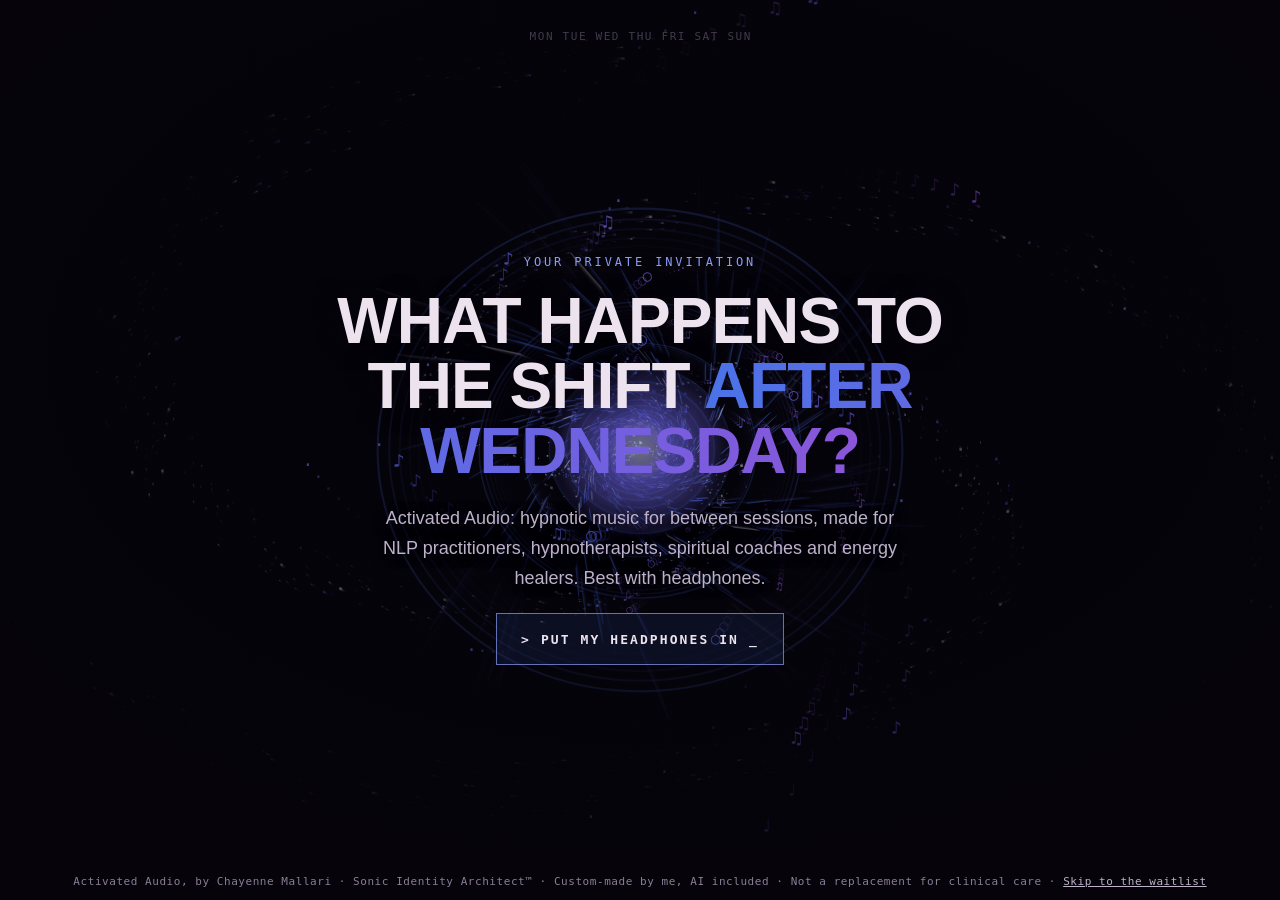
==== commit e2f5c793: "Activated Audio: stop the shaking on the Wednesday headline and the W in the week bar Co-Authored-By" ====
--- a/public/activated-audio/index.html
+++ b/public/activated-audio/index.html
@@ -26,7 +26,7 @@
 .week span{color:rgba(138,127,152,.45);transition:color .8s,text-shadow .8s}
 .week span.lit{color:var(--ink);text-shadow:0 0 10px rgba(139,156,245,.8)}
 .week span.now{color:var(--peri);text-shadow:0 0 14px rgba(139,156,245,1)}
-.week span.slip{color:#9A8FA8;text-shadow:none;animation:jit 2.6s infinite steps(1)}
+.week span.slip{color:#9A8FA8;text-shadow:none;opacity:.6}
 .week .s{display:none}
 @media (max-width:560px){.week{gap:7px}.week .l{display:none}.week .s{display:inline}}
 #back,#snd{visibility:hidden}body.deep #back,body.deep #snd{visibility:visible}
@@ -125,7 +125,7 @@
 
 <section class="step" data-addr="aw://wednesday" data-label="Wednesday" data-hue="2" data-drain>
 <span class="kicker">Wednesday · 2:04 pm</span>
-<h2 class="glitch">Then the old self clocks back in.</h2>
+<h2>Then the old self clocks back in.</h2>
 <p>Hear that? Everything goes a little far away. When do your clients usually start slipping?</p>
 <div class="chips" data-single data-reply="r1" data-key="slip">
 <button class="chip" type="button" data-say="That's the gap this music is made for." data-echo="a day or two after your sessions">A day or two after</button>
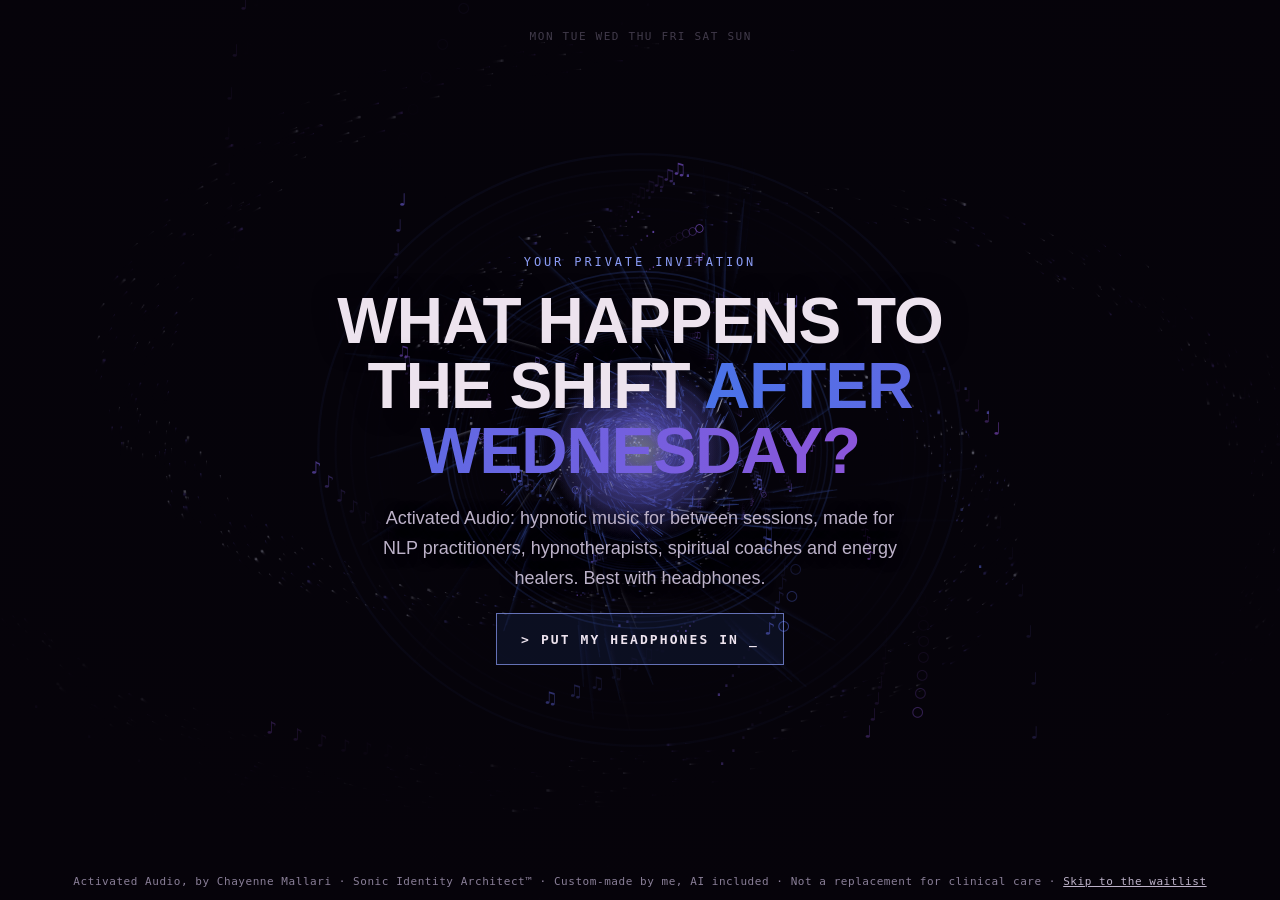
==== commit bb1f6f1f: "Activated Audio: nervous system and back-in-your-body lines; 'Show me the songs' Co-Authored-By: Cla" ====
--- a/public/activated-audio/index.html
+++ b/public/activated-audio/index.html
@@ -147,8 +147,8 @@
 <section class="step" data-addr="aw://music" data-label="The missing piece" data-hue="3" data-bloom>
 <span class="kicker">Listen. That's the difference.</span>
 <h2 data-words>Music is woven into <span class="g">who we are.</span></h2>
-<p data-words>Every culture on record has made it. Babies respond to rhythm long before they can speak. Words set to a melody tend to stick, melodies replay on their own, and one song can bring a whole feeling back in seconds.</p>
-<button class="btn" data-next type="button">&gt; Let me choose a song <span class="cur">_</span></button>
+<p data-words>Every culture on record has made it. Babies respond to rhythm long before they can speak. Words set to a melody tend to stick, melodies replay on their own, and one song can bring a whole feeling back in seconds. And the right song can slow the breath, help calm the nervous system and bring someone back into their body.</p>
+<button class="btn" data-next type="button">&gt; Show me the songs <span class="cur">_</span></button>
 </section>
 
 <section class="step" data-addr="aw://listen" data-label="Listen" data-hue="3">
@@ -288,7 +288,7 @@
  function down(e){if(S[cur].dataset.addr!=='aw://breathe'||bDone)return;e.preventDefault();try{b.setPointerCapture(e.pointerId)}catch(_){}bHeld=Date.now();b.textContent='Breathe in';b.classList.add('in');tSpeed=.15;tPull=.45;if(navigator.vibrate)navigator.vibrate(12);}
  function up(){if(!bHeld)return;var held=Date.now()-bHeld;bHeld=0;b.classList.remove('in');tSpeed=1;tPull=1;
   if(held<1500){b.textContent='Hold';document.getElementById('bhint').textContent='Slower. Keep holding while you breathe all the way in.';return;}
-  bDone=1;b.textContent='And let go';tSpeed=2.5;tPull=1.25;tCalm=.4;setTimeout(function(){tPull=1;},1400);document.getElementById('bhint').textContent='Good. That\u2019s the first shift.';
+  bDone=1;b.textContent='And let go';tSpeed=2.5;tPull=1.25;tCalm=.4;setTimeout(function(){tPull=1;},1400);document.getElementById('bhint').textContent='Feel that? You\u2019re back in your body. That\u2019s the first shift.';
   clearTimeout(bT);bT=setTimeout(function(){if(S[cur].dataset.addr==='aw://breathe')go(cur+1);},4200);}
  b.addEventListener('pointerdown',down);b.addEventListener('pointerup',up);b.addEventListener('pointercancel',up);b.addEventListener('contextmenu',function(e){e.preventDefault()});
  b.addEventListener('keydown',function(e){if((e.key===' '||e.key==='Enter')&&!e.repeat){down(e)}});b.addEventListener('keyup',function(e){if(e.key===' '||e.key==='Enter')up()});
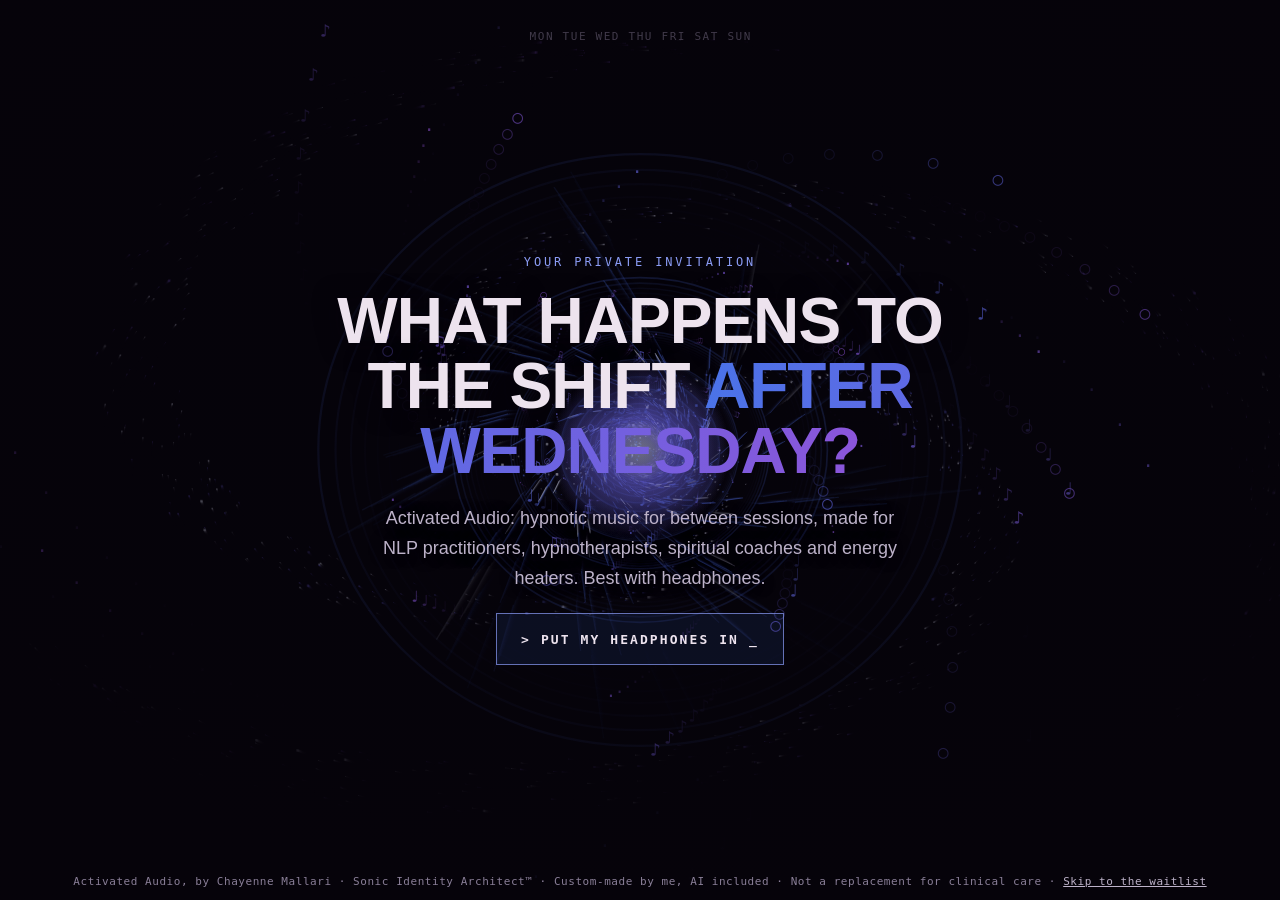
==== commit 5be66bda: "Activated Audio: 'help regulate the nervous system' Co-Authored-By: Claude Opus 5.5 <noreply@anthrop" ====
--- a/public/activated-audio/index.html
+++ b/public/activated-audio/index.html
@@ -147,7 +147,7 @@
 <section class="step" data-addr="aw://music" data-label="The missing piece" data-hue="3" data-bloom>
 <span class="kicker">Listen. That's the difference.</span>
 <h2 data-words>Music is woven into <span class="g">who we are.</span></h2>
-<p data-words>Every culture on record has made it. Babies respond to rhythm long before they can speak. Words set to a melody tend to stick, melodies replay on their own, and one song can bring a whole feeling back in seconds. And the right song can slow the breath, help calm the nervous system and bring someone back into their body.</p>
+<p data-words>Every culture on record has made it. Babies respond to rhythm long before they can speak. Words set to a melody tend to stick, melodies replay on their own, and one song can bring a whole feeling back in seconds. And the right song can slow the breath, help regulate the nervous system and bring someone back into their body.</p>
 <button class="btn" data-next type="button">&gt; Show me the songs <span class="cur">_</span></button>
 </section>
 
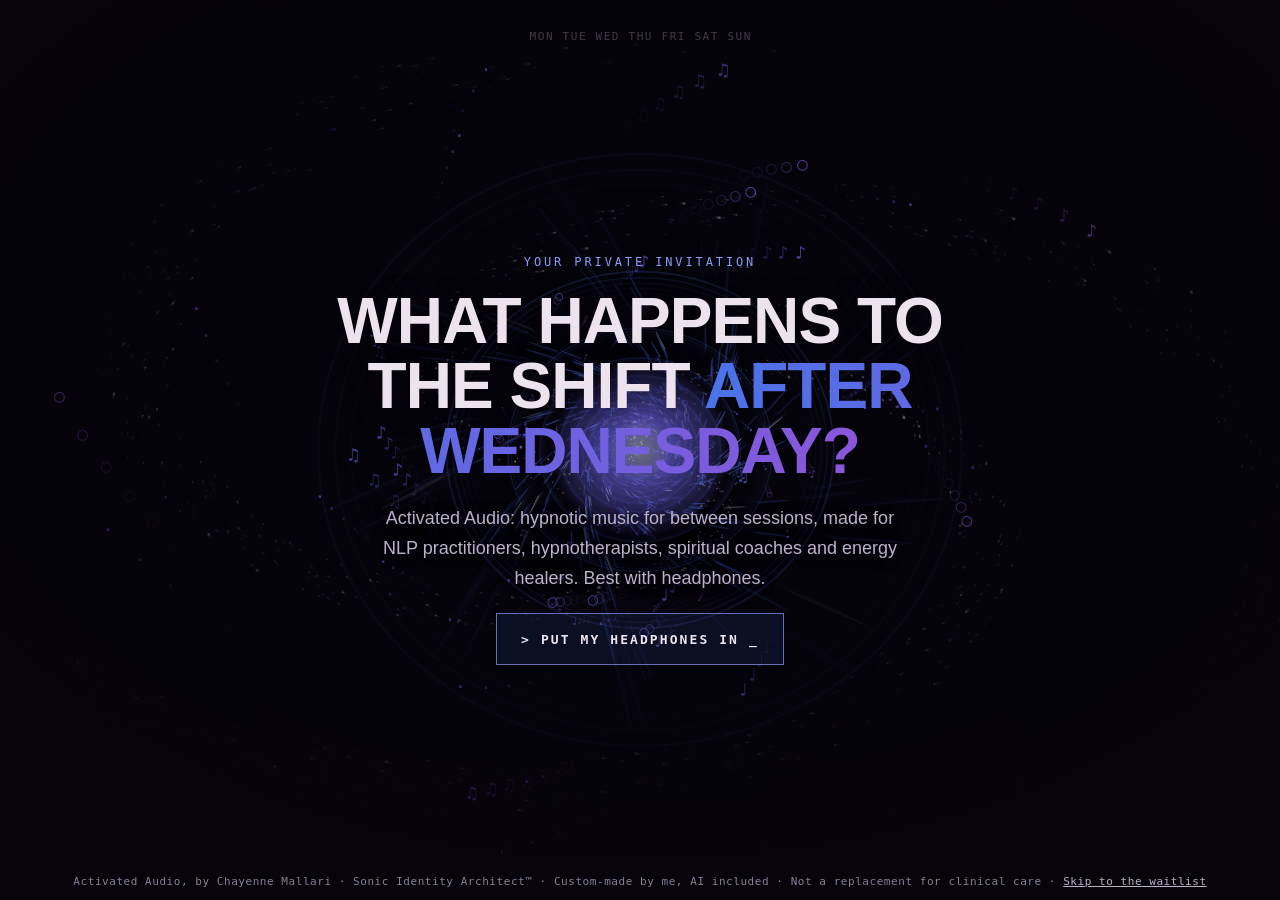
==== commit ea6a986e: "Activated Audio: study line (breath to movement, HRV) on the music screen Co-Authored-By: Claude Opu" ====
--- a/public/activated-audio/index.html
+++ b/public/activated-audio/index.html
@@ -148,6 +148,7 @@
 <span class="kicker">Listen. That's the difference.</span>
 <h2 data-words>Music is woven into <span class="g">who we are.</span></h2>
 <p data-words>Every culture on record has made it. Babies respond to rhythm long before they can speak. Words set to a melody tend to stick, melodies replay on their own, and one song can bring a whole feeling back in seconds. And the right song can slow the breath, help regulate the nervous system and bring someone back into their body.</p>
+<p class="np">In one recent study, guiding people from slow breathing into movement and dance raised heart rate variability, a marker of nervous system regulation, and lowered anxiety.</p>
 <button class="btn" data-next type="button">&gt; Show me the songs <span class="cur">_</span></button>
 </section>
 
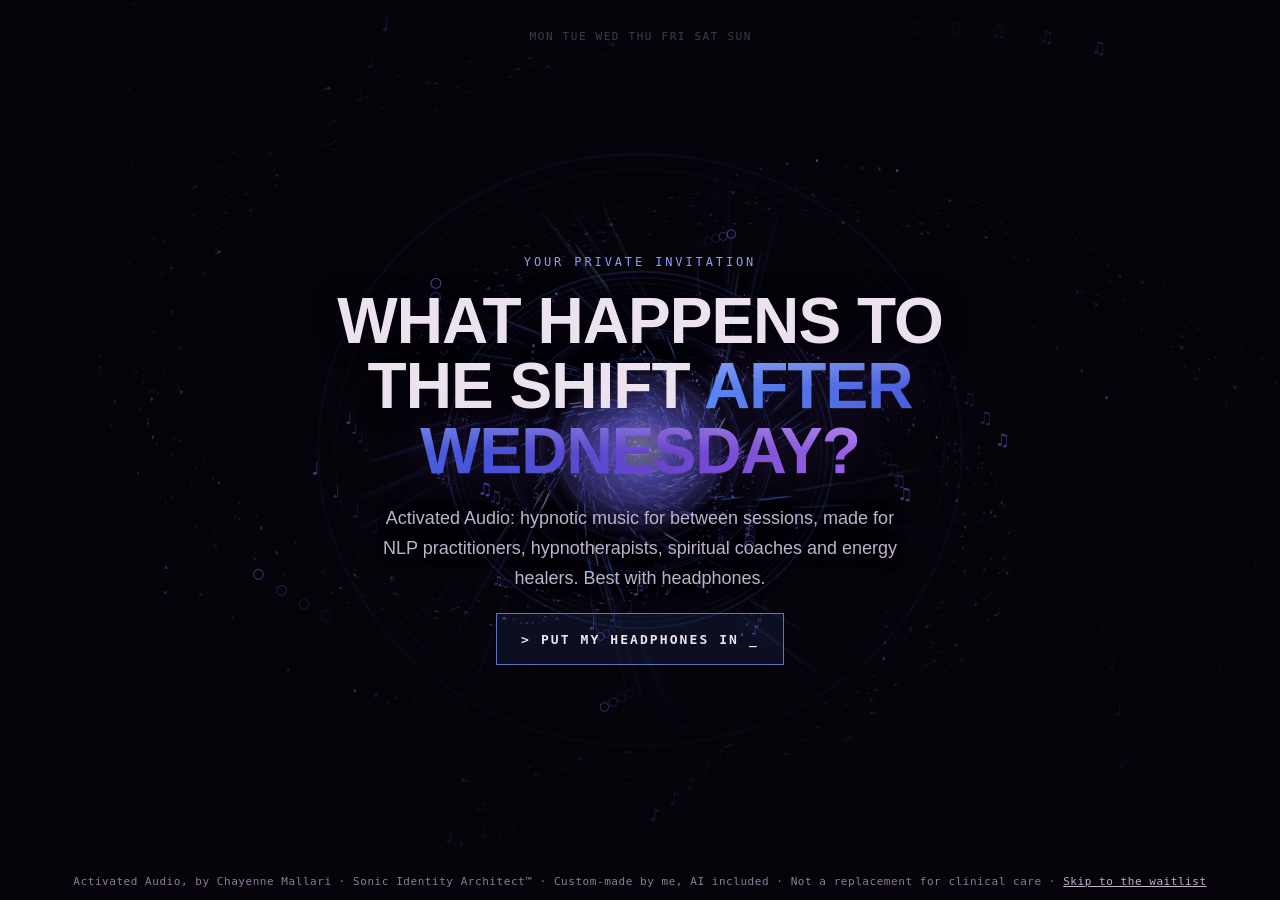
==== commit 3949e727: "Activated Audio: luxury metallic gradient words (blue, deep indigo, violet) with gloss and a slow sh" ====
--- a/public/activated-audio/index.html
+++ b/public/activated-audio/index.html
@@ -38,7 +38,8 @@
 .kicker{font:12px var(--mono);letter-spacing:.24em;text-transform:uppercase;color:var(--peri)}
 h1,h2{text-shadow:0 2px 24px rgba(6,3,10,.85);margin:0;font-weight:800;text-transform:uppercase;letter-spacing:-.015em;line-height:1.02;text-wrap:balance}
 h1{font-size:clamp(32px,6.4vw,64px)}h2{font-size:clamp(26px,5vw,48px)}
-.g{text-shadow:none;background:linear-gradient(90deg,var(--blue),var(--violet));-webkit-background-clip:text;background-clip:text;-webkit-text-fill-color:transparent;color:transparent}
+.g{text-shadow:none;background-image:linear-gradient(180deg,rgba(255,255,255,.30),rgba(255,255,255,0) 52%),linear-gradient(105deg,rgba(255,255,255,0) 40%,rgba(235,240,255,.6) 50%,rgba(255,255,255,0) 60%),linear-gradient(90deg,#5B86F2 0%,#4652D6 42%,#6A44CC 70%,#9A62E6 100%);background-size:100% 100%,300% 100%,100% 100%;background-repeat:no-repeat;background-position:0 0,130% 0,0 0;-webkit-background-clip:text;background-clip:text;-webkit-text-fill-color:transparent;color:transparent;filter:drop-shadow(0 1px 0 rgba(255,255,255,.08)) drop-shadow(0 0 18px rgba(106,68,204,.25));animation:sheen 8s ease-in-out infinite}
+@keyframes sheen{0%,15%{background-position:0 0,130% 0,0 0}55%,100%{background-position:0 0,-30% 0,0 0}}
 p{text-shadow:0 1px 14px rgba(6,3,10,.9);margin:0;font-size:clamp(15px,1.6vw,18px);line-height:1.65;color:var(--soft);max-width:520px;text-wrap:pretty}
 .w{display:inline-block;opacity:0;transform:translateY(8px);filter:blur(6px);transition:opacity .6s ease,transform .7s ease,filter .6s ease}
 .on .w{opacity:1;transform:none;filter:none}
